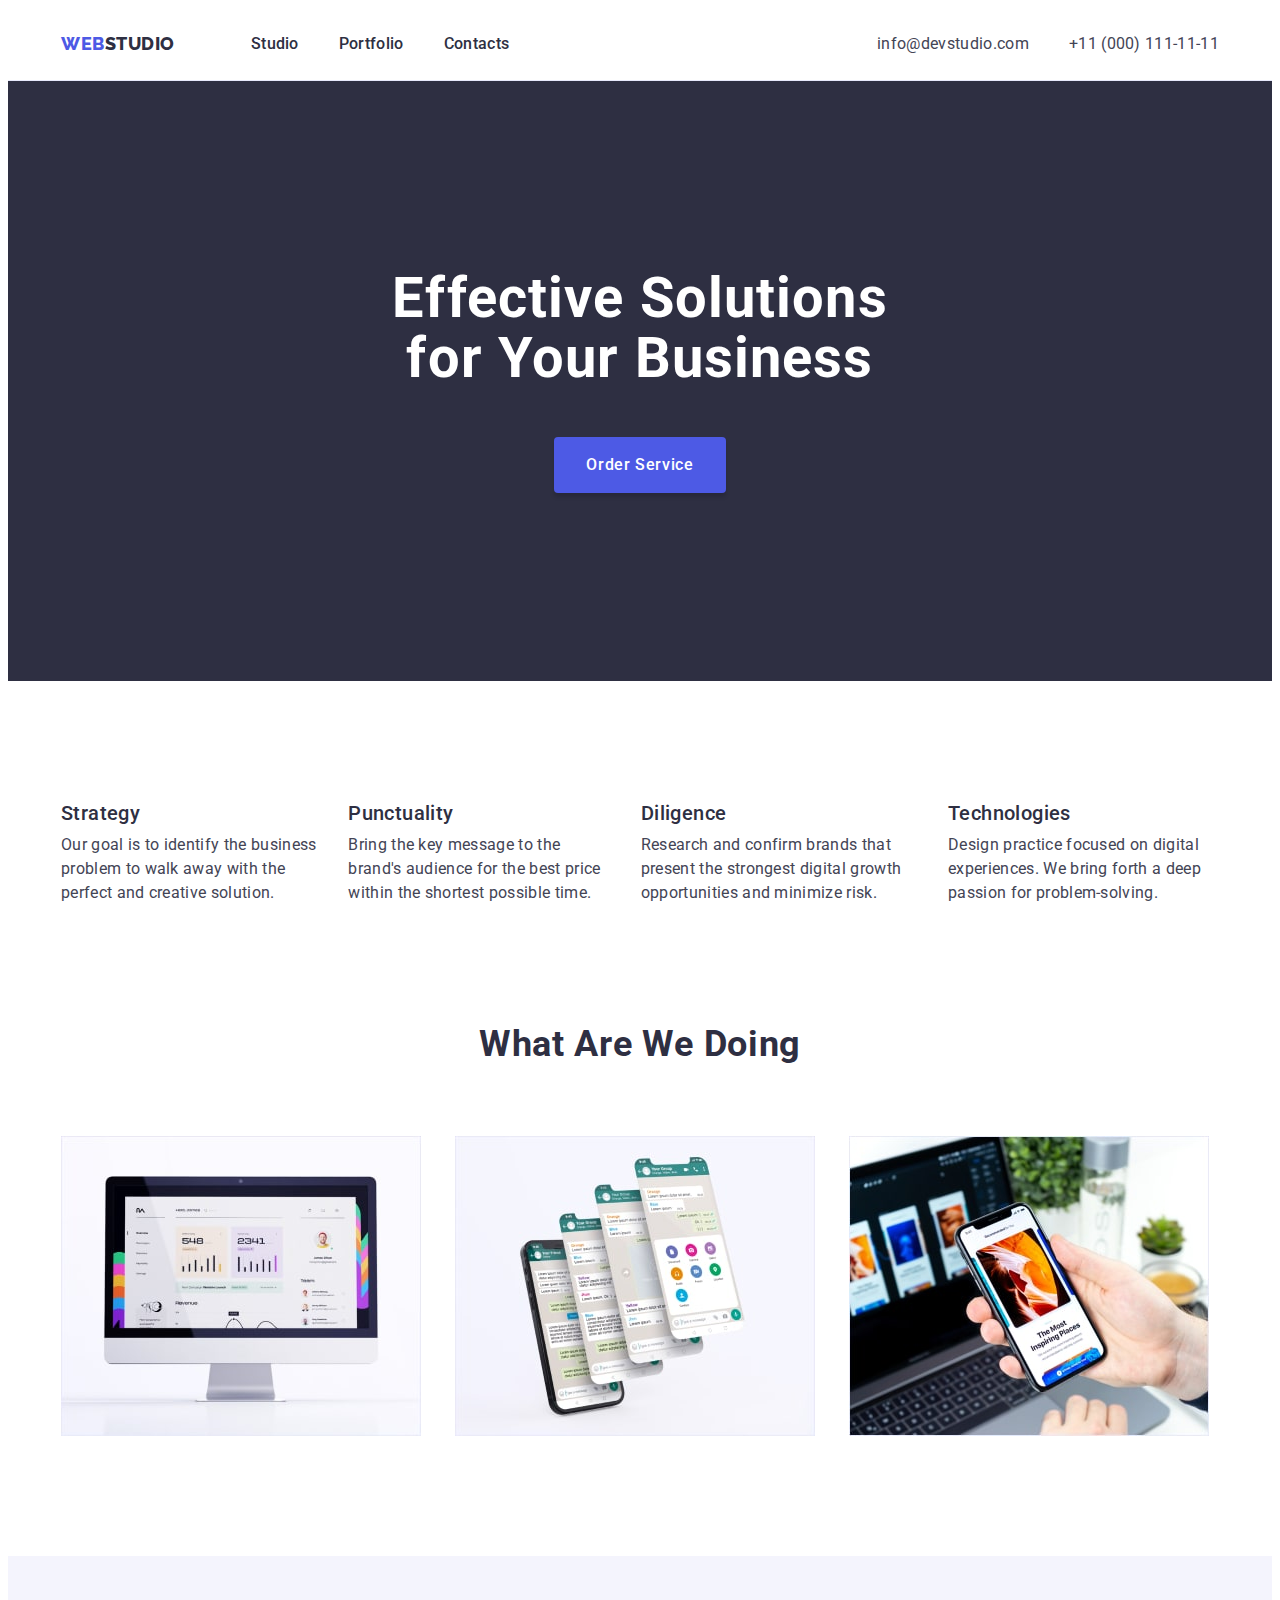
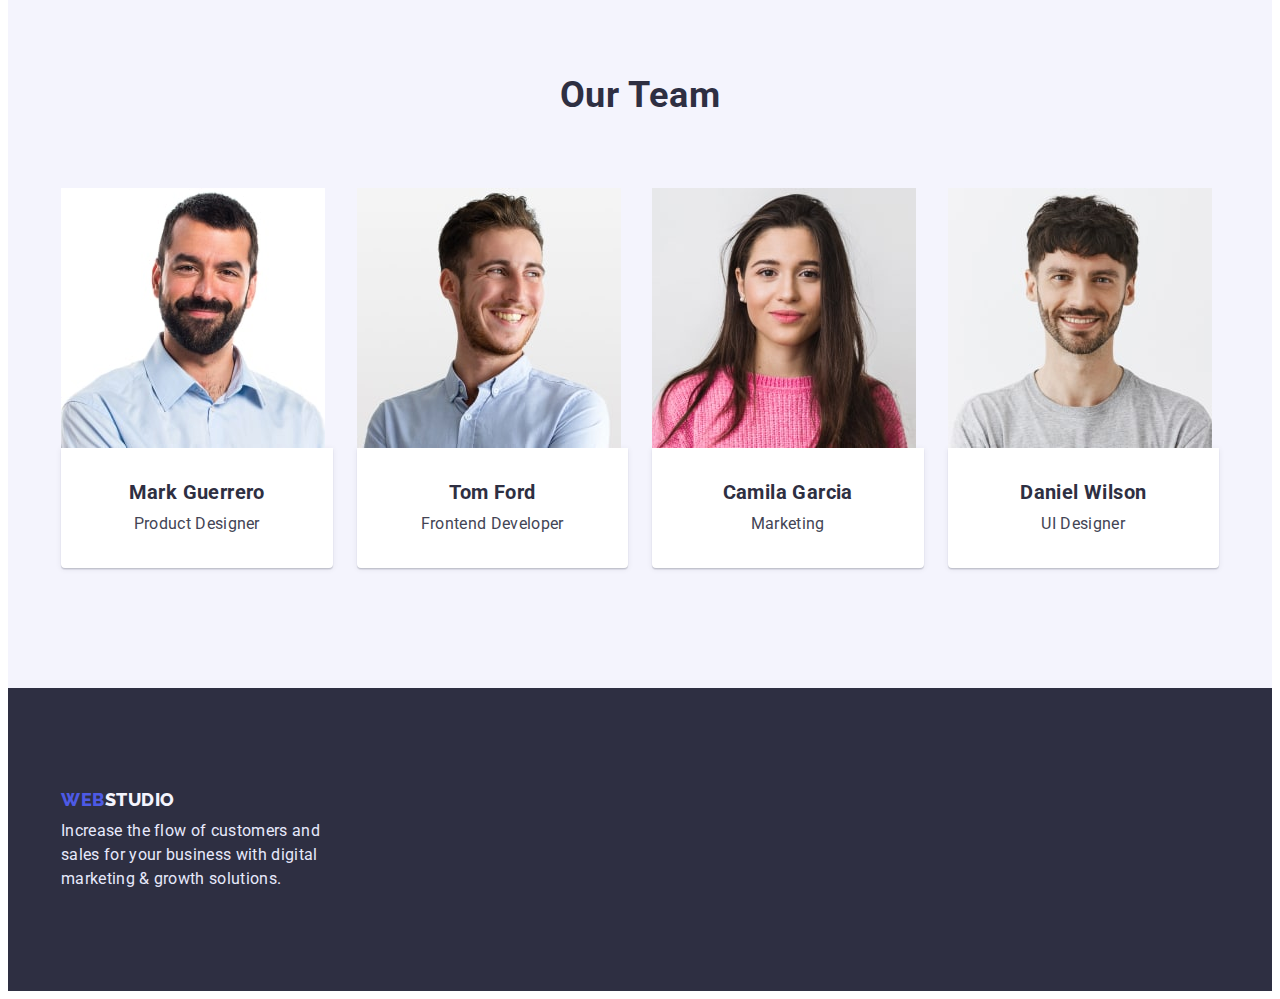
==== index.html @ 85208987 "HW-4.1" ====
<!DOCTYPE html> 
<html lang="en"> 
<head>
    <meta charset="UTF-8">
    <meta http-equiv="X-UA-Compatible" content="IE=edge">
    <meta name="viewport" content="width=device-width, initial-scale=1.0">
    <title>WebStudio</title>
    <link rel="stylesheet" href="https://cdnjs.cloudflare.com/ajax/libs/modern-normalize/1.1.0/modern-normalize.min.css" integrity="sha512-wpPYUAdjBVSE4KJnH1VR1HeZfpl1ub8YT/NKx4PuQ5NmX2tKuGu6U/JRp5y+Y8XG2tV+wKQpNHVUX03MfMFn9Q==" crossorigin="anonymous" referrerpolicy="no-referrer" />
    <link rel="stylesheet" href="./css/styles.css">
    <link rel="preconnect" href="https://fonts.googleapis.com">
<link rel="preconnect" href="https://fonts.gstatic.com" crossorigin>
<link href="https://fonts.googleapis.com/css2?family=Raleway:wght@800&family=Roboto:wght@400;500;700;900&display=swap" rel="stylesheet">
</head>
<body>
<!--Header-->
<header class="header"> 
    <div class="container page-header-container">
    <nav class="header-navigation">
            <a href="./index.html" class="logo logo-color-grey link"><span class="logo logo-color-blue link">Web</span>Studio</a>
        <ul class="header-list list">
            <li class="header-item"><a href="index.html" class="header-link link">Studio</a></li>
            <li class="header-item"><a href="portfolio.html" class="header-link link">Portfolio</a></li>
            <li class="header-item"><a href="#" class="header-link link">Contacts</a></li>
        </ul>
    </nav>
    <address class="header-address">
        <ul class="header-list list">
            <li><a href="mailto:info@devstudio.com" class="header-mail link">info@devstudio.com</a></li>
            <li><a href="tel:+110001111111" class="header-tel link">+11 (000) 111-11-11</a></li>
        </ul>
    </address>
    </div>
</header>
<!--/Header-->
    <main>
        <!--Hero Section-->
        <section class="hero"> 
            <div class="container">
            <h1 class="hero-title">Effective Solutions for Your Business</h1>
                <button type="button" class="hero-btn">Order Service</button>
            </div> 
        </section>
        <!--Hero Section-->

        <!--About Section-->
        <section class="about section">
            <div class="container">
            <h2 class="visually-hidden">Advantages</h2>
        <ul class="about-list list">
            <li class="about-item">
                <h3 class="about-item-title ">Strategy</h3>
                <p class="about-item-list">Our goal is to identify the business problem to walk away with the perfect and creative solution.</p>
            </li>
            <li class="about-item">
                <h3 class="about-item-title">Punctuality</h3>
                <p class="about-item-list">Bring the key message to the brand's audience for the best price within the shortest possible time.</p>
            </li>
            <li class="about-item">
                <h3 class="about-item-title">Diligence</h3>
                <p class="about-item-list">Research and confirm brands that present the strongest digital growth opportunities and minimize risk.</p>
            </li>
            <li class="about-item">
                <h3 class="about-item-title">Technologies</h3>
                <p class="about-item-list">Design practice focused on digital experiences. We bring forth a deep passion for problem-solving.</p>
            </li>
        </ul>
            </div>
        </section>
        <!--/About Section-->

        <!-- Section Services -->
        <section class="services">
            <div class="container">
            <h2 class="services-feature-title">What are we doing</h2>
            <ul class="services-item list">
                <li class="services-portfolio-item-img"><img src="./images/what-are-we-doing_1.jpg" alt="on the computer" width="360" height="300"></li>
                <li class="services-portfolio-item-img"><img src="./images/what-are-we-doing_2.jpg" alt="different topics" width="360" height="300"></li>
                <li class="services-portfolio-item-img"><img src="./images/what-are-we-doing_3.jpg" alt="different possibilities" width="360" height="300"></li>
            </ul>
            </div>
        </section>
        <!--/Section Services-->

        <!--Section Feature-->
        <section class="feature section">
            <div class="container">
            <h2 class="services-feature-title">Our Team</h2>
            <ul class="feature-list list">
                <li class="feature-item">
                <img 
                src="./images/avatar-1.jpg" 
                alt="Mark Guerrero"
                width="264" height="260">
                <div class="feature-card-content-item">
                <h3 class="feature-title-2">Mark Guerrero</h3>
                <p class="feture-subtitle">Product Designer</p>
                </div>
                </li>

                <li class="feature-item">
                <img 
                src="./images/avatar-2.jpg" 
                alt="Tom Ford"
                width="264" height="260">
                <div class="feature-card-content-item">
                <h3 class="feature-title-2">Tom Ford</h3>
                <p class="feture-subtitle">Frontend Developer</p>
                </div>
                </li>

                <li class="feature-item">
                <img 
                src="./images/avatar-3.jpg" 
                alt="Camila Garcia"
                width="264" height="260">
                <div class="feature-card-content-item">
                <h3 class="feature-title-2">Camila Garcia</h3>
                <p class="feture-subtitle">Marketing</p>
                </div>
                </li>

                <li class="feature-item">
                <img 
                src="./images/avatar-4.jpg" 
                alt="Daniel Wilson"
                width="264" height="260">
                <div class="feature-card-content-item">
                <h3 class="feature-title-2">Daniel Wilson</h3>
                <p class="feture-subtitle">UI Designer</p>
                </div>
                </li>
            </ul>
        </div>
        </section>
        <!--Section Feature-->
    </main>
    <!--Footer-->
    <footer class="footer">
        <div class="container">
            <div class="footer-block">
        <a href="./index.html" class="logo logo-color-white link"><span class="logo logo-color-blue link">Web</span>Studio</a>
        <p class="footer-item">Increase the flow of customers and sales for your business with digital marketing & growth solutions.</p>
            </div>
        </div>
    </footer>
    <!--/Footer-->
</body>
</html>
---- css/styles.css ----
:root {
    --main-title-color: #FFFFFF;
    --secondary-title-color: #2E2F42;
    --accent-color: #434455;
    --button-color-portfolio:#4D5AE5;
    --hover-color:#404BBF;
    --footer-item-background:#E7E9FC; 
    --footer-item-color:#F4F4FD;
    --card-set-gap: 24px;
    --card-shadow: 0px 1px 6px rgba(46, 47, 66, 0.08), 0px 1px 1px rgba(46, 47, 66, 0.16), 0px 2px 1px rgba(46, 47, 66, 0.08);
    --btn-shadow: 0px 4px 4px rgba(0, 0, 0, 0.15);
    --portfolio-card: 0px 4px 4px rgba(0, 0, 0, 0.25);
    --padding-hero-btn-portfolio-card: 16px;
    --padding-header-btn-portfolio: 24px;
    --padding-hero-btn-feature-portfolio-card: 32px;
    --margine-about-feature-footer-portfolio-title: 8px;
    --margine-services-feature-title-portfolio-btn-list: 72px;
    --btn-radius: 4px;
    --section-pading: 120px;
}
h1,
h2,
h3,
h4,
h5,
h6,
p {
    margin: 0;
}
ul {
    margin: 0;
    padding-left: 0;
}
img {
    display: block;
}
button {
    cursor: pointer;
}
body {
    font-family: 'Roboto', sans-serif;
    color: var(--accent-color);
}
.container {
    width: 1158px;
    margin: 0 auto;
    padding: 0 15px;
}
.list {
    list-style-type: none;
}
.link {
    text-decoration: none;
}
.visually-hidden {
    position: absolute;
    width: 1px;
    height: 1px;
    margin: -1px;
    border: 0;
    padding: 0;
    
    white-space: nowrap;
    clip-path: inset(100%);
    clip: rect(0 0 0 0);
    overflow: hidden;
}
.section {
    padding: var(--section-pading) 0;
}

/*-----------------Header--------------------*/

.header {
    padding: var(--padding-header-btn-portfolio) 0;
    border-bottom: 1px solid var(--footer-item-background);
}
.page-header-container {
    display: flex;
    align-items: center;
    justify-content: space-between;
}
.header-navigation {
    display: flex;
    gap: 76px;
}
.logo:not(span) {
    font-family: 'Raleway';
    font-weight: 800;
    font-size: 18px;
    line-height: 1.3;
    letter-spacing: 0.03em;
    text-transform: uppercase;
}
.logo-color-grey {
    color: var(--secondary-title-color);
}
.logo-color-blue {
    color: var(--button-color-portfolio);
}
.logo-color-white {
    color: var(--footer-item-color);
}
.header-list {
    display: flex;  
    gap: 40px;
}
.header-link {
    font-weight: 500;
    font-size: 16px; 
    line-height: 1.5;
    letter-spacing: 0.02em;
    color: var(--secondary-title-color);
}
.header-link:hover,:focus {
    color: var(--hover-color);
    background: none;
    box-shadow: none;
}
.header-address {
    font-style: normal;
}
.header-mail {
    font-size: 16px;
    line-height: 1.5;
    letter-spacing: 0.02em;
    color: var(--accent-color);
}
.header-mail:hover,:focus {
    color: var(--hover-color);
    background: none;
    box-shadow: none;
}
.header-tel {
    font-size: 16px;
    line-height: 1.5;
    letter-spacing: 0.02em;
    color: var(--accent-color);
}
.header-tel:hover,:focus {
    color: var(--hover-color);
    background: none;
    box-shadow: none;
}

/*-----------------Hero--------------------*/

.hero {
    background: var(--secondary-title-color);
    text-align: center;
    padding: 188px 0;
}
.hero-title {
    font-size: 56px;
    line-height: 1.07;
    letter-spacing: 0.02em;
    color: var(--main-title-color);
    width: 496px;
    margin: 0 auto 48px;
}
.hero-btn {
    padding: var(--padding-hero-btn-portfolio-card) var(--padding-hero-btn-feature-portfolio-card);
    border-radius: var(--btn-radius);
    border: none;
    box-shadow: var(--btn-shadow);
    font-family: inherit;
    font-weight: 500;
    font-size: 16px;
    line-height: 1.5;
    letter-spacing: 0.04em;
    color: var(--main-title-color);
    background: var(--button-color-portfolio);
}
.hero-btn:hover {
    background: var(--hover-color);
}
.hero-btn:focus {
    background: var(--hover-color);
}

/*-----------------About--------------------*/

.about {
    
}
.about-list {
    display: flex;
    gap: var(--card-set-gap);
}
.about-item {
    
}
.about-item-title {
    font-weight: 500;
    font-size: 20px;
    line-height: 1.2;
    letter-spacing: 0.02em;
    color: var(--secondary-title-color);
    margin-bottom: var(--margine-about-feature-footer-portfolio-title);
}
.about-item-list {
    font-size: 16px;
    line-height: 1.5;
    letter-spacing: 0.02em;
    color: var(--accent-color);
}
/*-----------------Srevices--------------------*/

.services {
    padding-bottom: var(--section-pading);
}
.services-feature-title {
    font-size: 36px;
    line-height: 1.1;
    text-align: center;
    letter-spacing: 0.02em;
    text-transform: capitalize; 
    color: var(--secondary-title-color);
    margin-bottom: var(--margine-services-feature-title-portfolio-btn-list);
}
.services-item {
    display: flex;
    gap: var(--card-set-gap);
    
}
.services-portfolio-item-img {
    flex-basis: calc((100% - 48px) / 3);
}
/*-----------------Feature--------------------*/

.feature {
    background: var(--footer-item-color);
    
}
.feature-list {
    display: flex;
    gap: var(--card-set-gap);
}
.feature-item {
    flex-basis: calc((100% - 72px) / 4);
}
.feature-title-2 {
    font-size: 20px;
    line-height: 1.2;
    text-align: center;
    letter-spacing: 0.02em;
    color: var(--secondary-title-color);
    margin-bottom: var(--margine-about-feature-footer-portfolio-title);    
}
.feture-subtitle {
    font-size: 16px;
    line-height: 1.5;
    text-align: center;
    letter-spacing: 0.02em;
    color: var(--accent-color);    
}
.feature-card-content-item {
    border-radius: 0px 0px var(--btn-radius) var(--btn-radius);
    box-shadow: var(--card-shadow);
    padding: var(--padding-hero-btn-feature-portfolio-card) 0;
    background: var(--main-title-color);
    border: none;
}
/*-----------------Footer--------------------*/

.footer {
    background: var(--secondary-title-color);
    padding: 100px 0;
}
.footer-block {
    width: 264px;
}
.footer-item {
    font-size: 16px;
    line-height: 1.5;
    letter-spacing: 0.02em;
    color: var(--footer-item-background);
    margin-top: var(--margine-about-feature-footer-portfolio-title);
}

/*-----------------Potfolio Section--------------------*/

.portfolio {
    padding: 96px 0 var(--section-pading);
}
.btn-list{
    margin-bottom: var(--margine-services-feature-title-portfolio-btn-list);
    display: flex;
    gap: var(--card-set-gap);
    flex-direction: row;
    justify-content: center;
    align-items: center;
    border-radius: var(--btn-radius);
}
.btn-item {
    
}
.btn-portfolio {
    font-family: inherit;
    font-weight: 500;
    font-size: 16px;
    line-height: 1.5;
    letter-spacing: 0.04em;
    color: var(--button-color-portfolio);
    background: var(--footer-item-color);
    border: 1px solid var(--footer-item-background);
    padding: 12px var(--padding-header-btn-portfolio);
    border-radius: var(--btn-radius);
}
.btn-portfolio:hover,:focus {
    background: var(--hover-color);
    color: var(--footer-item-color);
}
.portfolio-list {
    display: flex;
    flex-wrap: wrap;
    column-gap: var(--card-set-gap);
    row-gap: 48px
}
.portfolio-card-content-item {
    padding: var(--padding-hero-btn-feature-portfolio-card) 0 var(--padding-hero-btn-feature-portfolio-card) var(--padding-hero-btn-portfolio-card);
    background: var(--main-title-color);
    border: 1px solid var(--footer-item-background);
    border-top: none;
}
.portfolio-card-hover:hover,:focus {
    box-shadow: var(--portfolio-card);
}
.portfolio-title {
    font-weight: 500;
    font-size: 20px;
    line-height: 1.2;
    letter-spacing: 0.02em;
    color: var(--secondary-title-color);
    margin-bottom: var(--margine-about-feature-footer-portfolio-title);
}
.portfolio-subtitle {
    font-size: 16px;
    line-height: 1.5;
    letter-spacing: 0.02em;
    color: var(--accent-color); 
}
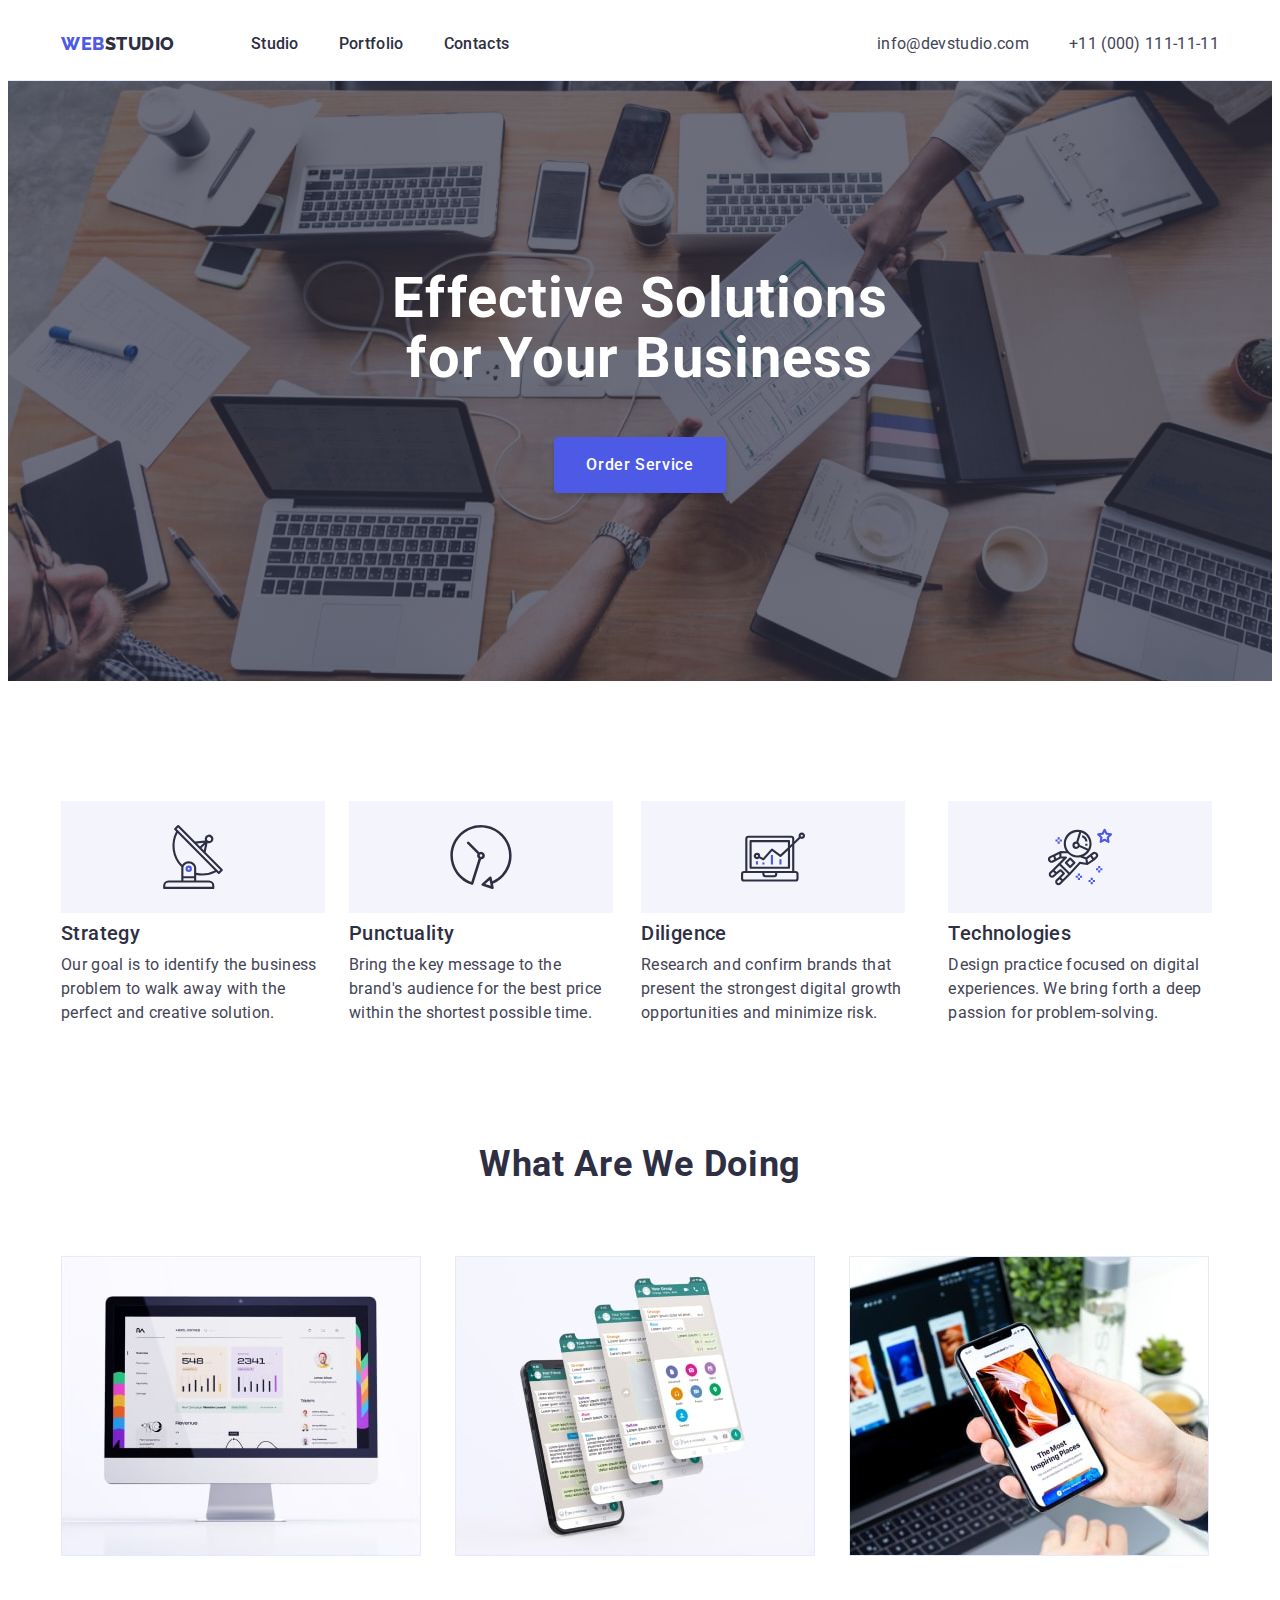
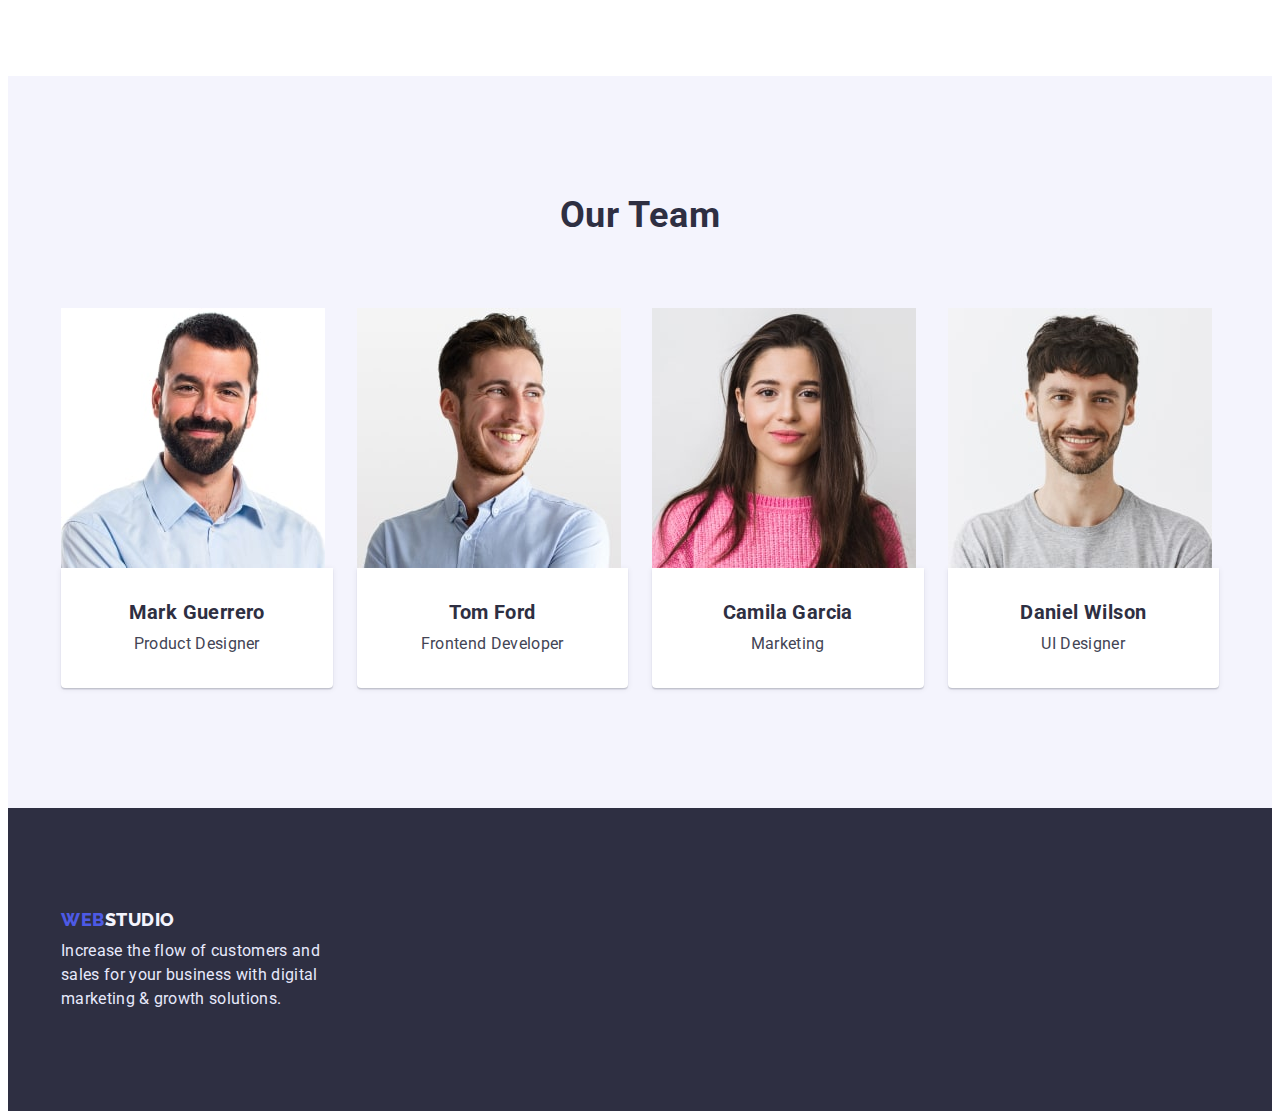
==== commit 5d73a4af: "HW-4" ====
--- a/index.html
+++ b/index.html
@@ -1,4 +1,4 @@
-<!DOCTYPE html> 
+<!DOCTYPE html>  
 <html lang="en"> 
 <head>
     <meta charset="UTF-8">
@@ -47,7 +47,7 @@
             <div class="container">
             <h2 class="visually-hidden">Advantages</h2>
         <ul class="about-list list">
-            <li class="about-item">
+            <li class="about-item ">
                 <h3 class="about-item-title ">Strategy</h3>
                 <p class="about-item-list">Our goal is to identify the business problem to walk away with the perfect and creative solution.</p>
             </li>
--- a/css/styles.css
+++ b/css/styles.css
@@ -72,6 +72,8 @@
 /*-----------------Header--------------------*/
 
 .header {
+    max-width: 1440px;
+    margin: 0 auto;
     padding: var(--padding-header-btn-portfolio) 0;
     border-bottom: 1px solid var(--footer-item-background);
 }
@@ -146,9 +148,14 @@
 /*-----------------Hero--------------------*/
 
 .hero {
-    background: var(--secondary-title-color);
+    max-width: 1440px;
+    margin: 0 auto;
+    padding: 188px 0;
     text-align: center;
-    padding: 188px 0;
+    background-size: cover;
+    background-color: var(--secondary-title-color);
+    background-image: linear-gradient(rgba(46, 47, 66, 0.7), rgba(46, 47, 66, 0.7)),
+    url(../images/people-office.jpg); 
 }
 .hero-title {
     font-size: 56px;
@@ -181,7 +188,7 @@
 /*-----------------About--------------------*/
 
 .about {
-    
+
 }
 .about-list {
     display: flex;
@@ -196,13 +203,34 @@
     line-height: 1.2;
     letter-spacing: 0.02em;
     color: var(--secondary-title-color);
-    margin-bottom: var(--margine-about-feature-footer-portfolio-title);
+    margin: var(--margine-about-feature-footer-portfolio-title) 0;
 }
 .about-item-list {
     font-size: 16px;
     line-height: 1.5;
     letter-spacing: 0.02em;
     color: var(--accent-color);
+}
+.about-item::before {
+    content: '';
+    display: block;
+    width: 264px;
+    height: 112px;
+    background-repeat: no-repeat;
+    background-position: center center;
+    background-color: #F4F4FD;
+}
+.about-item:nth-child(1)::before {
+    background-image: url('../images/antenna.svg');
+}
+.about-item:nth-child(2)::before {
+    background-image: url('../images/vector.svg');
+}
+.about-item:nth-child(3)::before {
+    background-image: url('../images/diagram.svg');
+}
+.about-item:nth-child(4)::before {
+    background-image: url('../images/astronaut.svg');
 }
 /*-----------------Srevices--------------------*/
 
@@ -229,6 +257,8 @@
 /*-----------------Feature--------------------*/
 
 .feature {
+    max-width: 1440px;
+    margin: 0 auto;
     background: var(--footer-item-color);
     
 }
@@ -264,6 +294,8 @@
 /*-----------------Footer--------------------*/
 
 .footer {
+    max-width: 1440px;
+    margin: 0 auto;
     background: var(--secondary-title-color);
     padding: 100px 0;
 }
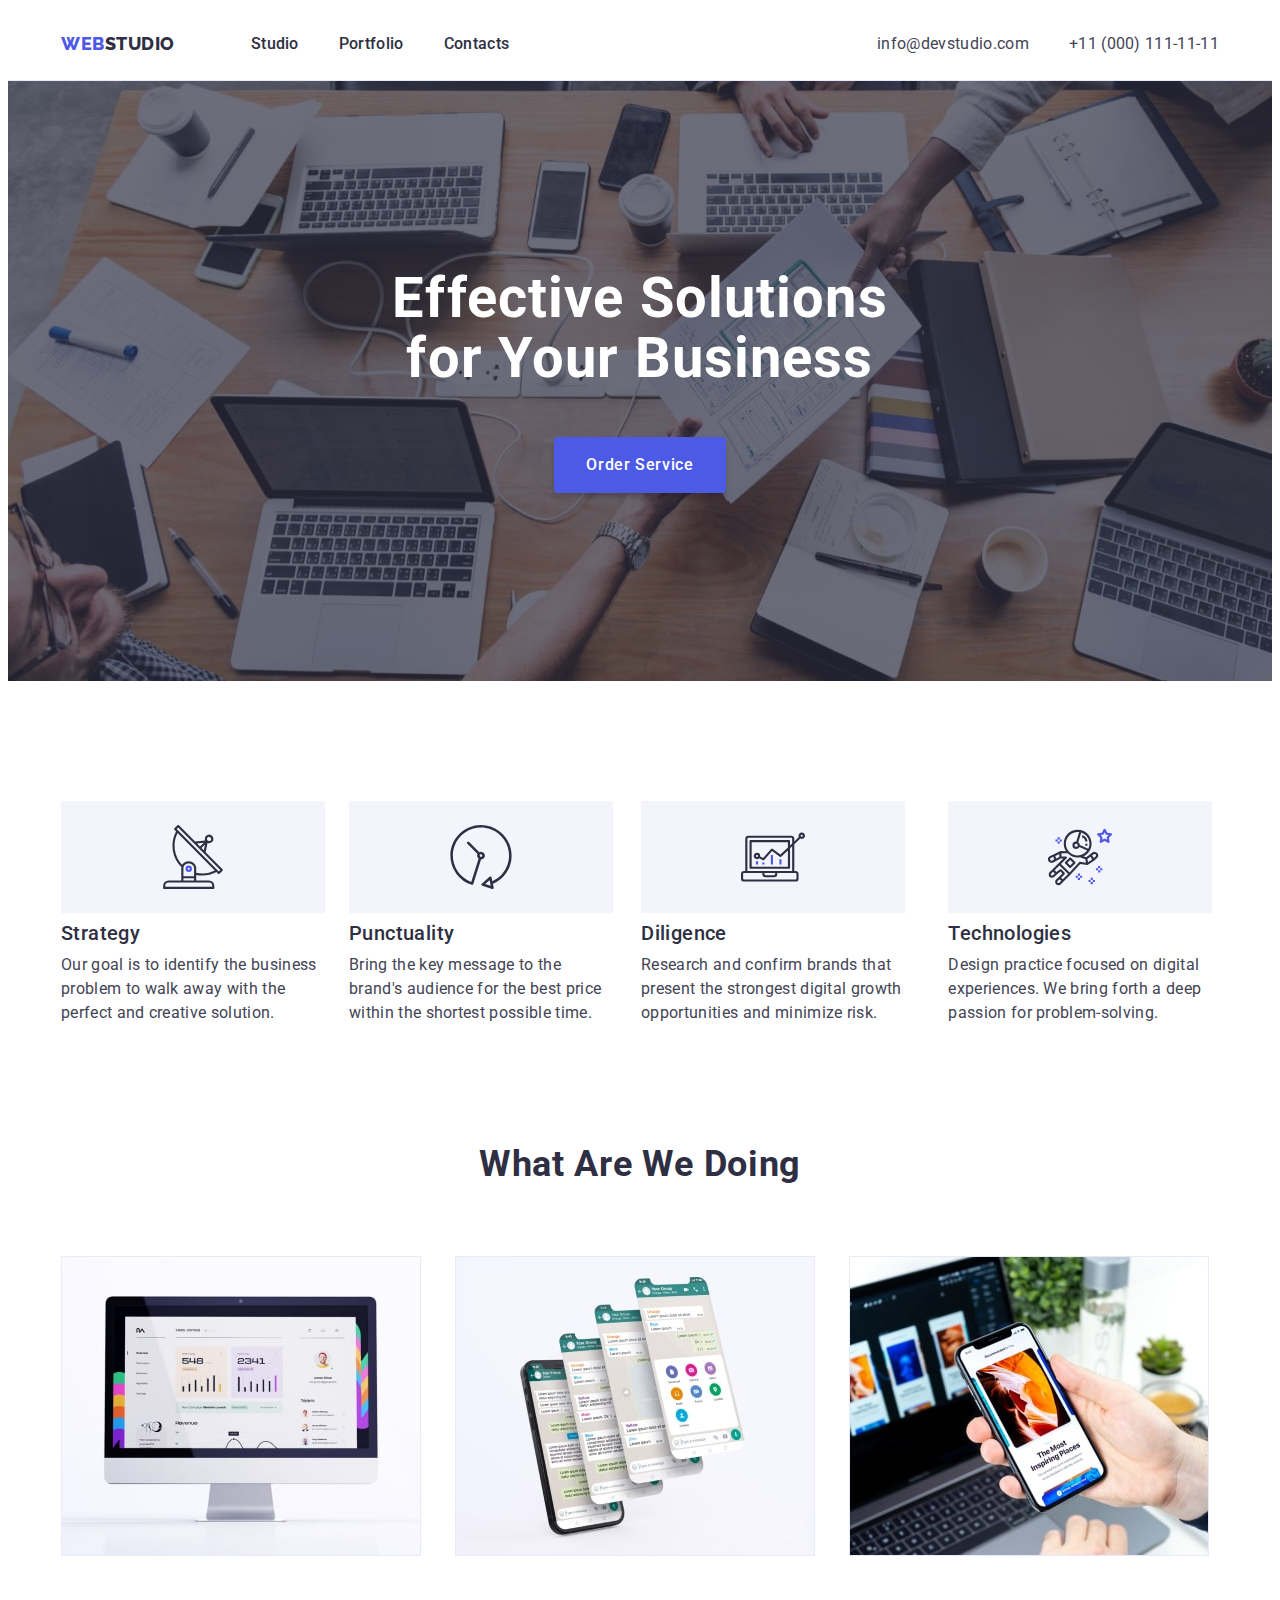
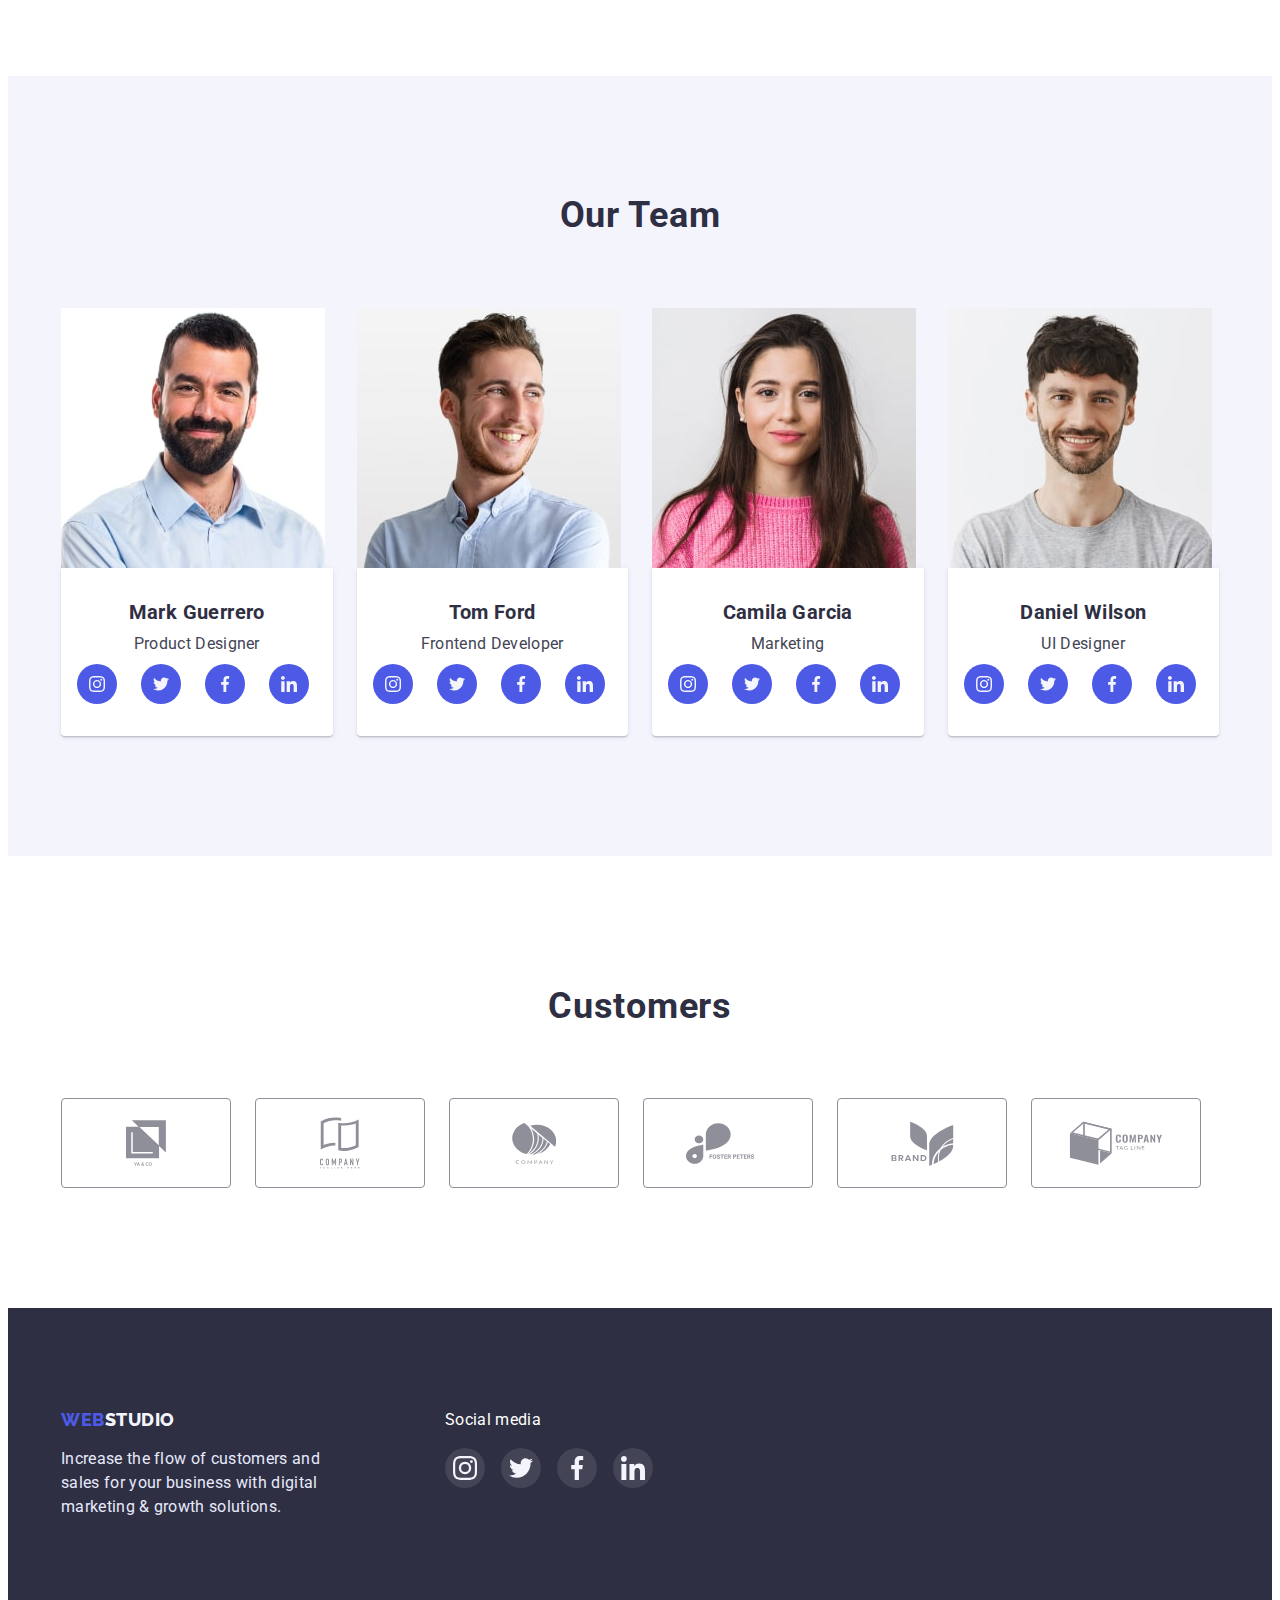
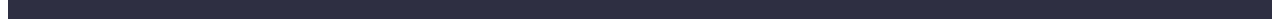
==== commit 67da240f: "HW-4" ====
--- a/index.html
+++ b/index.html
@@ -1,5 +1,5 @@
 <!DOCTYPE html>  
-<html lang="en"> 
+<html lang="en">  
 <head>
     <meta charset="UTF-8">
     <meta http-equiv="X-UA-Compatible" content="IE=edge">
@@ -62,7 +62,7 @@
             <li class="about-item">
                 <h3 class="about-item-title">Technologies</h3>
                 <p class="about-item-list">Design practice focused on digital experiences. We bring forth a deep passion for problem-solving.</p>
-            </li>
+            </li> 
         </ul>
             </div>
         </section>
@@ -94,6 +94,36 @@
                 <div class="feature-card-content-item">
                 <h3 class="feature-title-2">Mark Guerrero</h3>
                 <p class="feture-subtitle">Product Designer</p>
+                <ul class="social-list list">
+                    <li class="social-list-item">
+                        <a href="" class="social-list-link">
+                            <svg class="social-list-icon" width="16" height="16">
+                                <use href="./images/sprite.svg#instagram"></use>
+                            </svg>
+                        </a>
+                    </li>
+                    <li class="social-list-item">
+                        <a href="" class="social-list-link">
+                            <svg class="social-list-icon" width="16" height="16">
+                                <use href="./images/sprite.svg#twitter"></use>
+                            </svg>
+                        </a>
+                    </li>
+                    <li class="social-list-item">
+                        <a href="" class="social-list-link">
+                            <svg class="social-list-icon" width="16" height="16">
+                                <use href="./images/sprite.svg#facebook"></use>
+                            </svg>
+                        </a>
+                    </li>
+                    <li class="social-list-item">
+                        <a href="" class="social-list-link">
+                            <svg class="social-list-icon" width="16" height="16">
+                                <use href="./images/sprite.svg#linkedin"></use>
+                            </svg>
+                        </a>
+                    </li>
+                </ul>
                 </div>
                 </li>
 
@@ -105,6 +135,36 @@
                 <div class="feature-card-content-item">
                 <h3 class="feature-title-2">Tom Ford</h3>
                 <p class="feture-subtitle">Frontend Developer</p>
+                <ul class="social-list list">
+                    <li class="social-list-item">
+                        <a href="" class="social-list-link">
+                            <svg class="social-list-icon" width="16" height="16">
+                                <use href="./images/sprite.svg#instagram"></use>
+                            </svg>
+                        </a>
+                    </li>
+                    <li class="social-list-item">
+                        <a href="" class="social-list-link">
+                            <svg class="social-list-icon" width="16" height="16">
+                                <use href="./images/sprite.svg#twitter"></use>
+                            </svg>
+                        </a>
+                    </li>
+                    <li class="social-list-item">
+                        <a href="" class="social-list-link">
+                            <svg class="social-list-icon" width="16" height="16">
+                                <use href="./images/sprite.svg#facebook"></use>
+                            </svg>
+                        </a>
+                    </li>
+                    <li class="social-list-item">
+                        <a href="" class="social-list-link">
+                            <svg class="social-list-icon" width="16" height="16">
+                                <use href="./images/sprite.svg#linkedin"></use>
+                            </svg>
+                        </a>
+                    </li>
+                </ul>
                 </div>
                 </li>
 
@@ -116,6 +176,36 @@
                 <div class="feature-card-content-item">
                 <h3 class="feature-title-2">Camila Garcia</h3>
                 <p class="feture-subtitle">Marketing</p>
+                <ul class="social-list list">
+                    <li class="social-list-item">
+                        <a href="" class="social-list-link">
+                            <svg class="social-list-icon" width="16" height="16">
+                                <use href="./images/sprite.svg#instagram"></use>
+                            </svg>
+                        </a>
+                    </li>
+                    <li class="social-list-item">
+                        <a href="" class="social-list-link">
+                            <svg class="social-list-icon" width="16" height="16">
+                                <use href="./images/sprite.svg#twitter"></use>
+                            </svg>
+                        </a>
+                    </li>
+                    <li class="social-list-item">
+                        <a href="" class="social-list-link">
+                            <svg class="social-list-icon" width="16" height="16">
+                                <use href="./images/sprite.svg#facebook"></use>
+                            </svg>
+                        </a>
+                    </li>
+                    <li class="social-list-item">
+                        <a href="" class="social-list-link">
+                            <svg class="social-list-icon" width="16" height="16">
+                                <use href="./images/sprite.svg#linkedin"></use>
+                            </svg>
+                        </a>
+                    </li>
+                </ul>
                 </div>
                 </li>
 
@@ -127,19 +217,132 @@
                 <div class="feature-card-content-item">
                 <h3 class="feature-title-2">Daniel Wilson</h3>
                 <p class="feture-subtitle">UI Designer</p>
+                <ul class="social-list list">
+                    <li class="social-list-item">
+                        <a href="" class="social-list-link">
+                            <svg class="social-list-icon" width="16" height="16">
+                                <use href="./images/sprite.svg#instagram"></use>
+                            </svg>
+                        </a>
+                    </li>
+                    <li class="social-list-item">
+                        <a href="" class="social-list-link">
+                            <svg class="social-list-icon" width="16" height="16">
+                                <use href="./images/sprite.svg#twitter"></use>
+                            </svg>
+                        </a>
+                    </li>
+                    <li class="social-list-item">
+                        <a href="" class="social-list-link">
+                            <svg class="social-list-icon" width="16" height="16">
+                                <use href="./images/sprite.svg#facebook"></use>
+                            </svg>
+                        </a>
+                    </li>
+                    <li class="social-list-item">
+                        <a href="" class="social-list-link">
+                            <svg class="social-list-icon" width="16" height="16">
+                                <use href="./images/sprite.svg#linkedin"></use>
+                            </svg>
+                        </a>
+                    </li>
+                </ul>
                 </div>
                 </li>
             </ul>
         </div>
         </section>
-        <!--Section Feature-->
+        <!--/Section Feature-->
+
+        <!--Section Customers-->
+        <section class="customers container">
+            <h3 class="customers-title">Customers</h3>
+            <ul class="client-list list">
+                <li class="client-list-item">
+                    <a href="" class="client-list-link">
+                        <svg class="client-list-icon" width="40" height="52">
+                            <use href="./images/sprite.svg#client-1"></use>
+                        </svg>
+                    </a>
+                </li>
+                <li class="client-list-item">
+                    <a href="" class="client-list-link">
+                        <svg class="client-list-icon" width="40" height="52">
+                            <use href="./images/sprite.svg#client-2"></use>
+                        </svg>
+                    </a>
+                </li>
+                <li class="client-list-item">
+                    <a href="" class="client-list-link">
+                        <svg class="client-list-icon" width="44" height="41">
+                            <use href="./images/sprite.svg#client-3"></use>
+                        </svg>
+                    </a>
+                </li>
+                <li class="client-list-item">
+                    <a href="" class="client-list-link">
+                        <svg class="client-list-icon" width="84" height="41">
+                            <use href="./images/sprite.svg#client-4"></use>
+                        </svg>
+                    </a>
+                </li>
+                <li class="client-list-item">
+                    <a href="" class="client-list-link">
+                        <svg class="client-list-icon" width="63" height="45">
+                            <use href="./images/sprite.svg#client-5"></use>
+                        </svg>
+                    </a>
+                </li>
+                <li class="client-list-item">
+                    <a href="" class="client-list-link">
+                        <svg class="client-list-icon" width="94" height="44">
+                            <use href="./images/sprite.svg#client-6"></use>
+                        </svg>
+                    </a>
+                </li>
+            </ul>
+        </section>
+        <!--/Section Customers-->
     </main>
     <!--Footer-->
     <footer class="footer">
-        <div class="container">
+        <div class="container page-footer-container">
             <div class="footer-block">
         <a href="./index.html" class="logo logo-color-white link"><span class="logo logo-color-blue link">Web</span>Studio</a>
         <p class="footer-item">Increase the flow of customers and sales for your business with digital marketing & growth solutions.</p>
+            </div>
+            <div class="footer-icon">
+                <p class="footer-icon-title">Social media</p>
+                <ul class="footer-list list">
+                    <li class="footer-list-item">
+                        <a href="" class="footer-list-link">
+                            <svg class="footer-list-icon" width="24" height="24">
+                                <use href="./images/sprite.svg#instagram"></use>
+                            </svg>
+                        </a>
+                    </li>
+                    <li class="footer-list-item">
+                        <a href="" class="footer-list-link">
+                            <svg class="footer-list-icon" width="24" height="24">
+                                <use href="./images/sprite.svg#twitter"></use>
+                            </svg>
+                        </a>
+                    </li>
+                    <li class="footer-list-item">
+                        <a href="" class="footer-list-link">
+                            <svg class="footer-list-icon" width="24" height="24">
+                                <use href="./images/sprite.svg#facebook"></use>
+                            </svg>
+                        </a>
+                    </li>
+                    <li class="footer-list-item">
+                        <a href="" class="footer-list-link">
+                            <svg class="footer-list-icon" width="24" height="24">
+                                <use href="./images/sprite.svg#linkedin"></use>
+                            </svg>
+                        </a>
+                    </li>
+                </ul>
             </div>
         </div>
     </footer>
--- a/css/styles.css
+++ b/css/styles.css
@@ -1,4 +1,4 @@
-:root {
+:root { 
     --main-title-color: #FFFFFF;
     --secondary-title-color: #2E2F42;
     --accent-color: #434455;
@@ -6,17 +6,22 @@
     --hover-color:#404BBF;
     --footer-item-background:#E7E9FC; 
     --footer-item-color:#F4F4FD;
-    --card-set-gap: 24px;
+    --client-list: #8E8F99;
+    --footer-list-link: rgba(49, 208, 170, 1);
+    --footer-list: rgba(255, 255, 255, 0.1);
     --card-shadow: 0px 1px 6px rgba(46, 47, 66, 0.08), 0px 1px 1px rgba(46, 47, 66, 0.16), 0px 2px 1px rgba(46, 47, 66, 0.08);
     --btn-shadow: 0px 4px 4px rgba(0, 0, 0, 0.15);
     --portfolio-card: 0px 4px 4px rgba(0, 0, 0, 0.25);
+    --card-set-gap: 24px;
     --padding-hero-btn-portfolio-card: 16px;
+    --margin-footer-item: 16px;
     --padding-header-btn-portfolio: 24px;
     --padding-hero-btn-feature-portfolio-card: 32px;
     --margine-about-feature-footer-portfolio-title: 8px;
     --margine-services-feature-title-portfolio-btn-list: 72px;
     --btn-radius: 4px;
     --section-pading: 120px;
+    --border-radius: 50%;
 }
 h1,
 h2,
@@ -197,20 +202,6 @@
 .about-item {
     
 }
-.about-item-title {
-    font-weight: 500;
-    font-size: 20px;
-    line-height: 1.2;
-    letter-spacing: 0.02em;
-    color: var(--secondary-title-color);
-    margin: var(--margine-about-feature-footer-portfolio-title) 0;
-}
-.about-item-list {
-    font-size: 16px;
-    line-height: 1.5;
-    letter-spacing: 0.02em;
-    color: var(--accent-color);
-}
 .about-item::before {
     content: '';
     display: block;
@@ -218,7 +209,7 @@
     height: 112px;
     background-repeat: no-repeat;
     background-position: center center;
-    background-color: #F4F4FD;
+    background-color: var(--footer-item-color);
 }
 .about-item:nth-child(1)::before {
     background-image: url('../images/antenna.svg');
@@ -231,6 +222,20 @@
 }
 .about-item:nth-child(4)::before {
     background-image: url('../images/astronaut.svg');
+}
+.about-item-title {
+    font-weight: 500;
+    font-size: 20px;
+    line-height: 1.2;
+    letter-spacing: 0.02em;
+    color: var(--secondary-title-color);
+    margin: var(--margine-about-feature-footer-portfolio-title) 0;
+}
+.about-item-list {
+    font-size: 16px;
+    line-height: 1.5;
+    letter-spacing: 0.02em;
+    color: var(--accent-color);
 }
 /*-----------------Srevices--------------------*/
 
@@ -282,7 +287,8 @@
     line-height: 1.5;
     text-align: center;
     letter-spacing: 0.02em;
-    color: var(--accent-color);    
+    color: var(--accent-color);
+    margin-bottom: var(--margine-about-feature-footer-portfolio-title);  
 }
 .feature-card-content-item {
     border-radius: 0px 0px var(--btn-radius) var(--btn-radius);
@@ -291,6 +297,69 @@
     background: var(--main-title-color);
     border: none;
 }
+.social-list {
+    display: flex;
+    padding: 0 var(--padding-hero-btn-portfolio-card);
+    gap: var(--card-set-gap);
+}
+.social-list-item {
+
+}
+.social-list-link {
+    display: flex;
+    justify-content: center;
+    align-items: center;
+    width: 40px;
+    height: 40px;
+    border-radius: var(--border-radius);
+    background-color: var(--button-color-portfolio)
+}
+.social-list-link:hover,:focus {
+    background-color: var(--hover-color);
+}
+.social-list-icon {
+    fill: var(--footer-item-color);
+}
+
+/*-----------------Section Customers-------------------*/
+
+.customers {
+    padding: 130px 0 var(--section-pading) 0;
+}
+.customers-title {
+    font-weight: 700;
+    font-size: 36px;
+    line-height: 40px;
+    text-align: center;
+    letter-spacing: 0.02em;
+    color: var(--secondary-title-color);
+    margin-bottom: var(--margine-services-feature-title-portfolio-btn-list);
+}
+.client-list {
+    display: flex;
+    flex-wrap: wrap;
+    gap: var(--card-set-gap);
+}
+.client-list-item {
+   list-style: none;
+}
+.client-list-link {
+    display: flex;
+    justify-content: center;
+    align-items: center;
+    border: 1px solid var(--client-list);
+    border-radius: var(--btn-radius);
+    width: 168px;
+    height: 88px;
+    color: var(--client-list);
+}   
+.client-list-link:hover,:focus {
+    border-color: var(--hover-color);
+    color: var(--hover-color);
+}
+.client-list-icon {
+    fill: currentColor;
+}
 /*-----------------Footer--------------------*/
 
 .footer {
@@ -299,6 +368,10 @@
     background: var(--secondary-title-color);
     padding: 100px 0;
 }
+.page-footer-container {
+    display: flex;
+    gap: 120px;
+}
 .footer-block {
     width: 264px;
 }
@@ -307,9 +380,39 @@
     line-height: 1.5;
     letter-spacing: 0.02em;
     color: var(--footer-item-background);
-    margin-top: var(--margine-about-feature-footer-portfolio-title);
-}
-
+    margin-top: var(--margin-footer-item);
+}
+.footer-icon {
+}
+.footer-icon-title {
+    font-size: 16px;
+    line-height: 24px;
+    letter-spacing: 0.02em;
+    color: var(--main-title-color);
+    margin-bottom: var(--margin-footer-item);
+}
+.footer-list {
+    display: flex;
+    gap: 16px;
+}
+.footer-list-item {
+
+}
+.footer-list-link {
+    display: flex;
+    justify-content: center;
+    align-items: center;
+    border-radius: var(--border-radius);
+    background: var(--footer-list);
+    width: 40px;
+    height: 40px;
+    fill: var(--footer-item-color);
+}
+.footer-list-link:hover,:focus {
+    background-color: var(--footer-list-link);
+}
+.footer-list-icon {
+}
 /*-----------------Potfolio Section--------------------*/
 
 .portfolio {
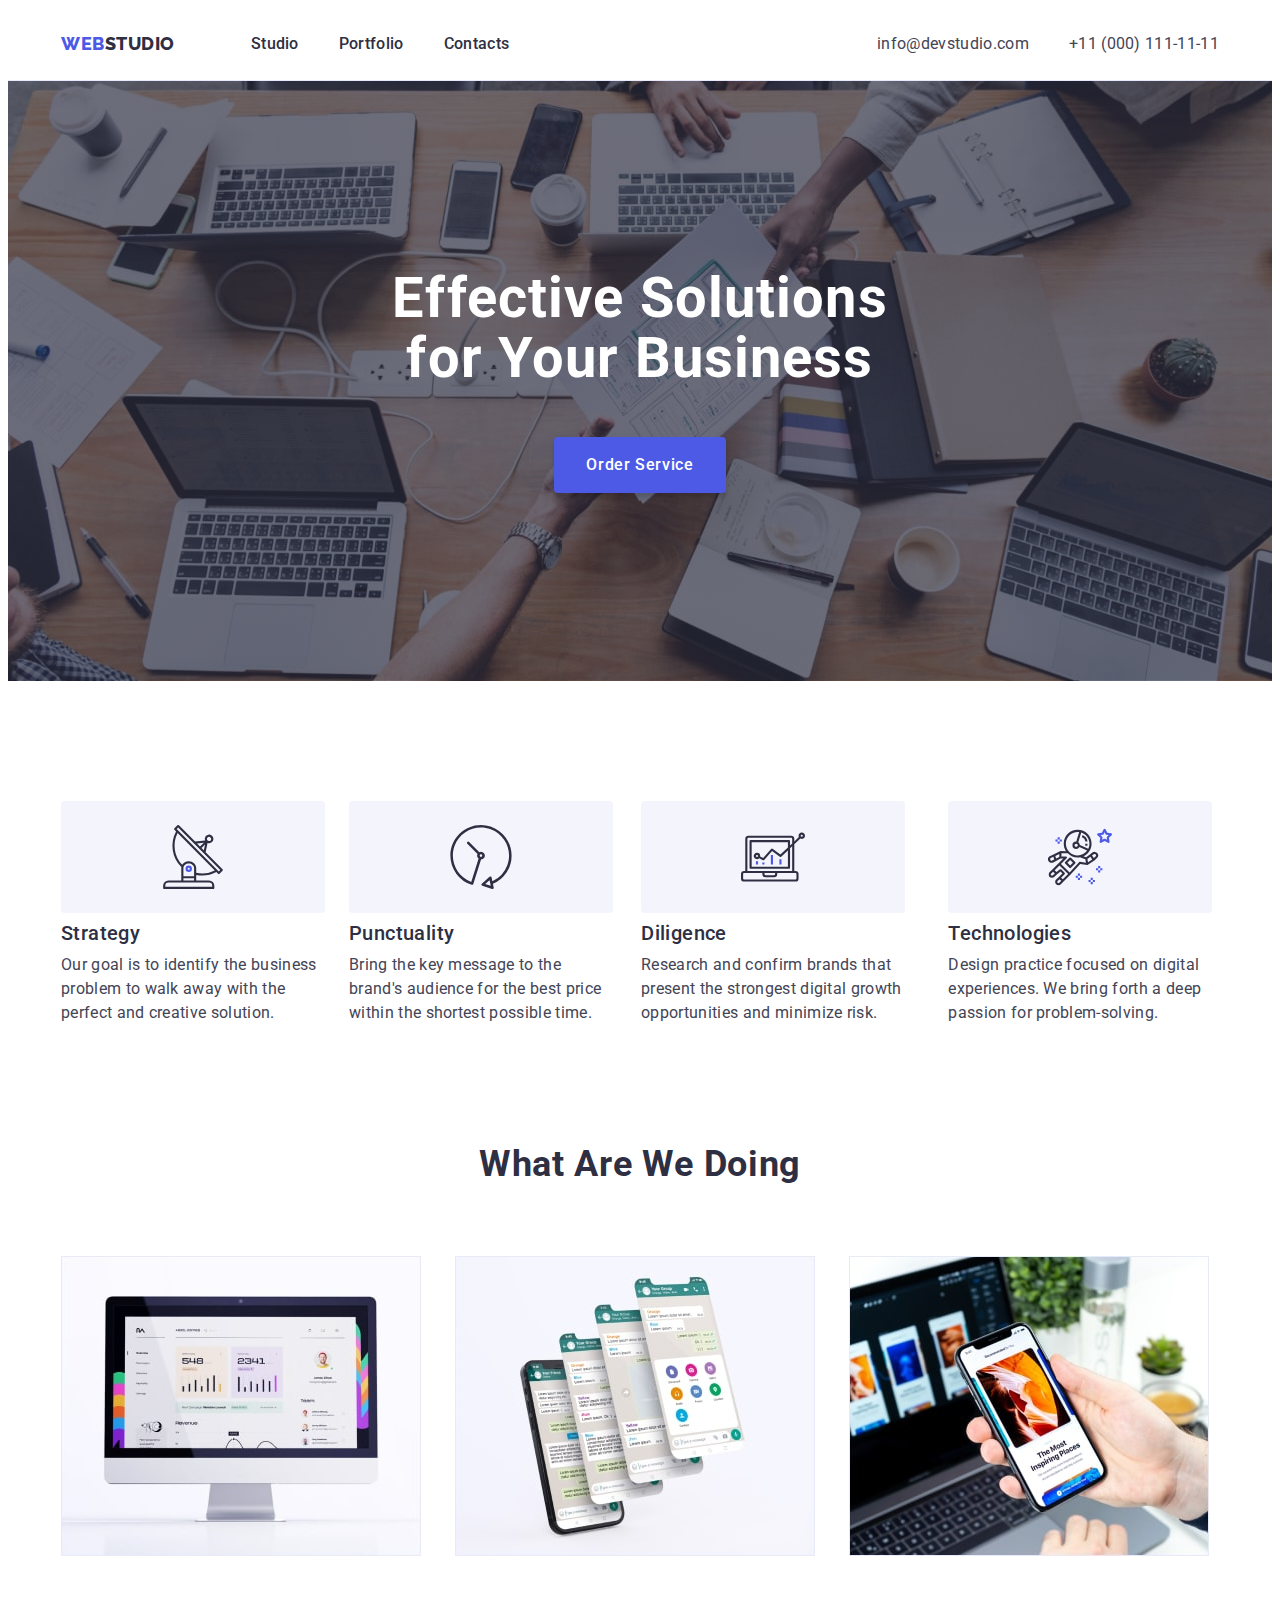
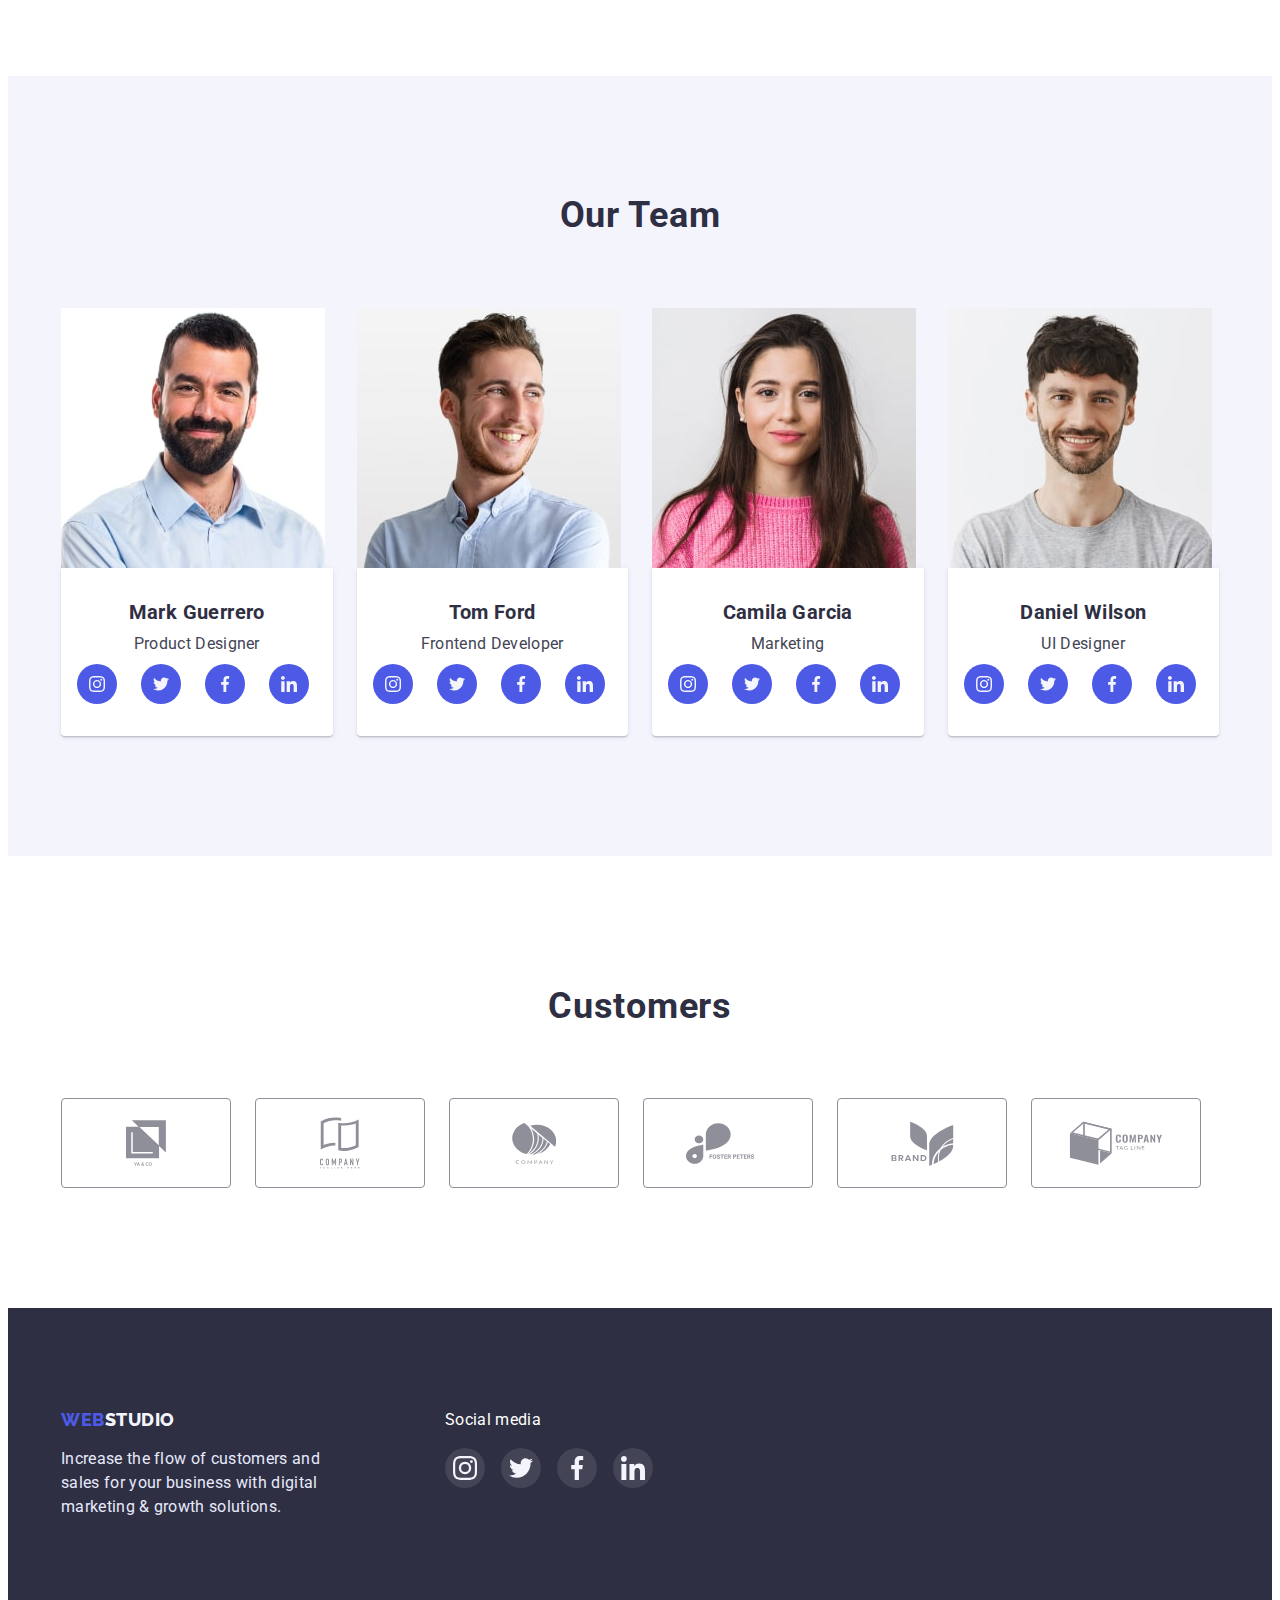
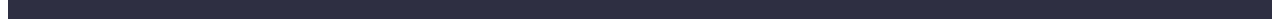
==== commit 35436849: "HW-4" ====
--- a/index.html
+++ b/index.html
@@ -255,7 +255,8 @@
         <!--/Section Feature-->
 
         <!--Section Customers-->
-        <section class="customers container">
+        <section class="customers">
+            <div class="container">
             <h3 class="customers-title">Customers</h3>
             <ul class="client-list list">
                 <li class="client-list-item">
@@ -301,6 +302,7 @@
                     </a>
                 </li>
             </ul>
+        </div>
         </section>
         <!--/Section Customers-->
     </main>
--- a/css/styles.css
+++ b/css/styles.css
@@ -161,6 +161,8 @@
     background-color: var(--secondary-title-color);
     background-image: linear-gradient(rgba(46, 47, 66, 0.7), rgba(46, 47, 66, 0.7)),
     url(../images/people-office.jpg); 
+    background-position: center center;
+    background-repeat: no-repeat;
 }
 .hero-title {
     font-size: 56px;
@@ -210,6 +212,7 @@
     background-repeat: no-repeat;
     background-position: center center;
     background-color: var(--footer-item-color);
+    border-radius: var(--btn-radius);
 }
 .about-item:nth-child(1)::before {
     background-image: url('../images/antenna.svg');
@@ -452,15 +455,19 @@
     column-gap: var(--card-set-gap);
     row-gap: 48px
 }
+
+.portfolio-card {
+    display: inline-block;
+}   
+.portfolio-card:hover,:focus {
+    box-shadow: var(--portfolio-card);
+}
 .portfolio-card-content-item {
     padding: var(--padding-hero-btn-feature-portfolio-card) 0 var(--padding-hero-btn-feature-portfolio-card) var(--padding-hero-btn-portfolio-card);
     background: var(--main-title-color);
     border: 1px solid var(--footer-item-background);
     border-top: none;
 }
-.portfolio-card-hover:hover,:focus {
-    box-shadow: var(--portfolio-card);
-}
 .portfolio-title {
     font-weight: 500;
     font-size: 20px;
